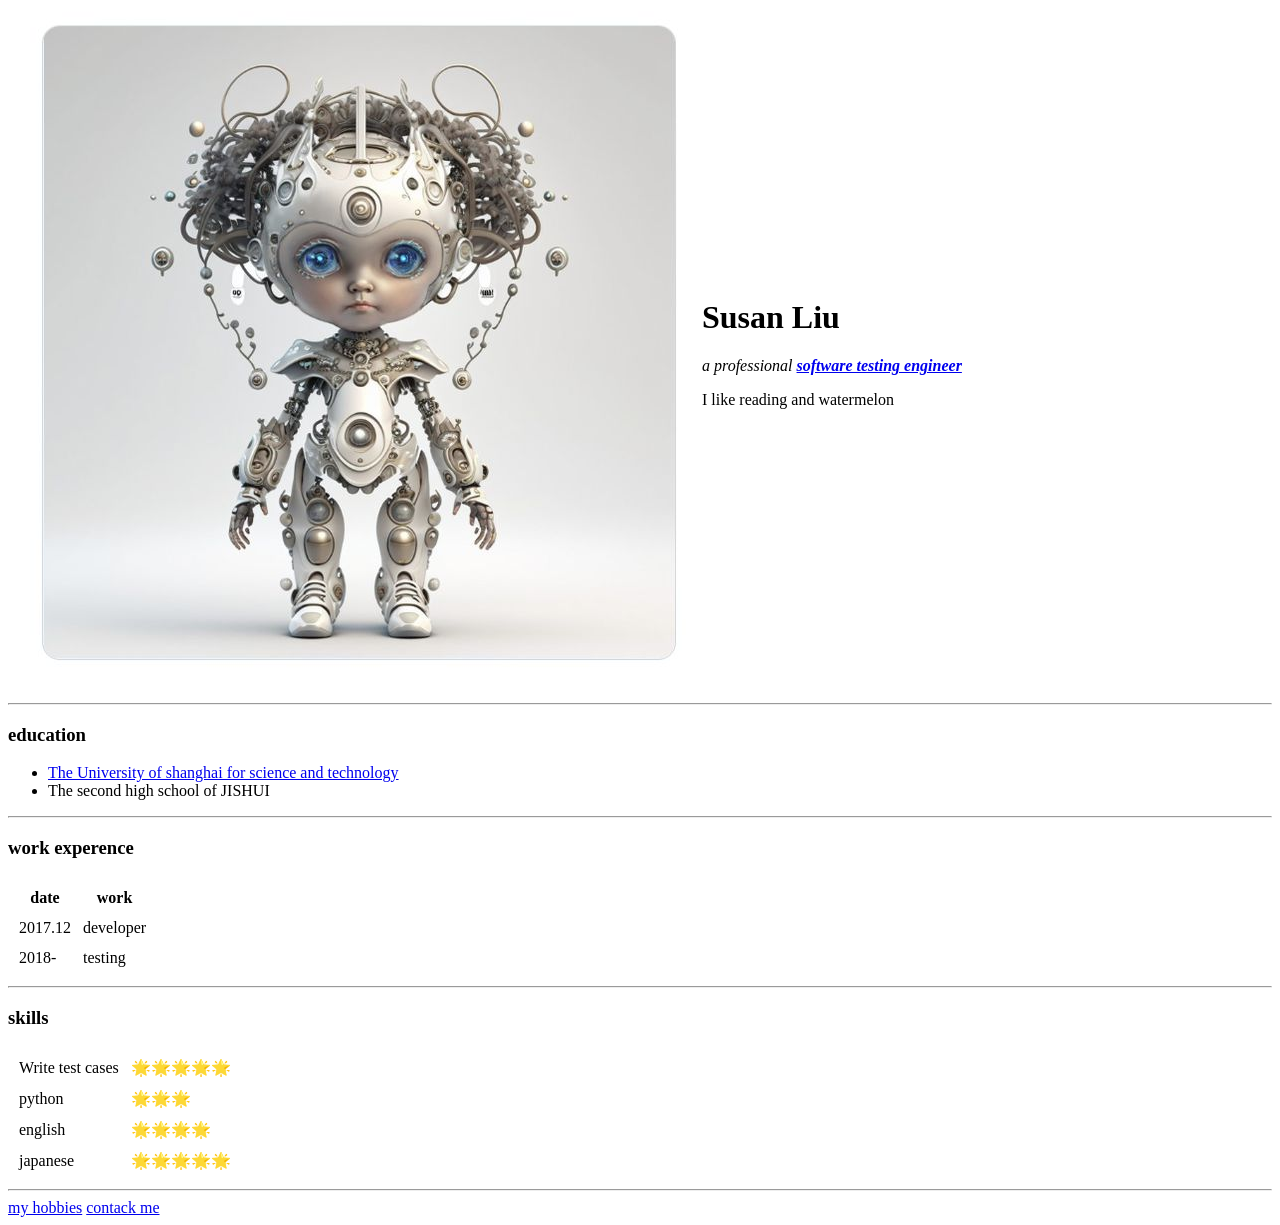
==== index.html @ 35a68c15 "Add initial CV website files" ====
<!DOCTYPE html>
<html lang="en" dir="ltr">
  <head>
    <meta charset="utf-8">
    <title>SusanLiu's Personal Site</title>
  </head>
  <body>
      <table>
          <tr>
              <td><img src="images/chatgpt.png" alt="flower" /></td>
              <td>
                  <h1>Susan Liu</h1>
                  <!--em is italic-->
                  <!--strong is bold-->
                  <p><em>a professional <strong><a href="https://fourthlimited.atlassian.net/wiki/spaces/RBCD/pages/1658449252/Training+User+Guides">software testing engineer</a></strong></em></p>
                  <p>I like reading and watermelon</p>
              </td>
          </tr>
      </table>
      
     
      <hr>
      <h3>education</h3>
      <ul>
          <li><a href="https://www.usst.edu.cn/main.htm">The University of shanghai for science and technology</a></li>
          <li>The second high school of JISHUI</li>
      </ul>
      <hr />
      <h3>work experence</h3>
      <table cellspacing="10">
          <thead>
              <tr>
                
                  <th>date</th>
                  <th>work</th>
              </tr>
          </thead> 
          <tbody>
              <tr>
                  <td>2017.12</td>
                  <td>developer</td>
                 
              </tr>
              <tr>
                  <td>2018-</td>
                  <td>testing</td>
              </tr>
          </tbody> 
      </table>
      <hr />
      <h3>skills</h3>
      
                  <table cellspacing="10">
                      <tr>
                          <td>Write test cases</td>
                          <td>🌟🌟🌟🌟🌟</td>

                      </tr>
                      <tr>
                          <td>python</td>
                          <td>🌟🌟🌟</td>
                      </tr>
                      <tr>
                          <td>english</td>
                          <td>🌟🌟🌟🌟</td>
                      </tr>
                      <tr>
                          <td>japanese</td>
                          <td>🌟🌟🌟🌟🌟</td>
                      </tr>

                  </table>
             
     
      <hr />
      <a href="my hobbies.html">my hobbies</a>
      <a href="contact me.html">contack me</a>




  </body>
</html>
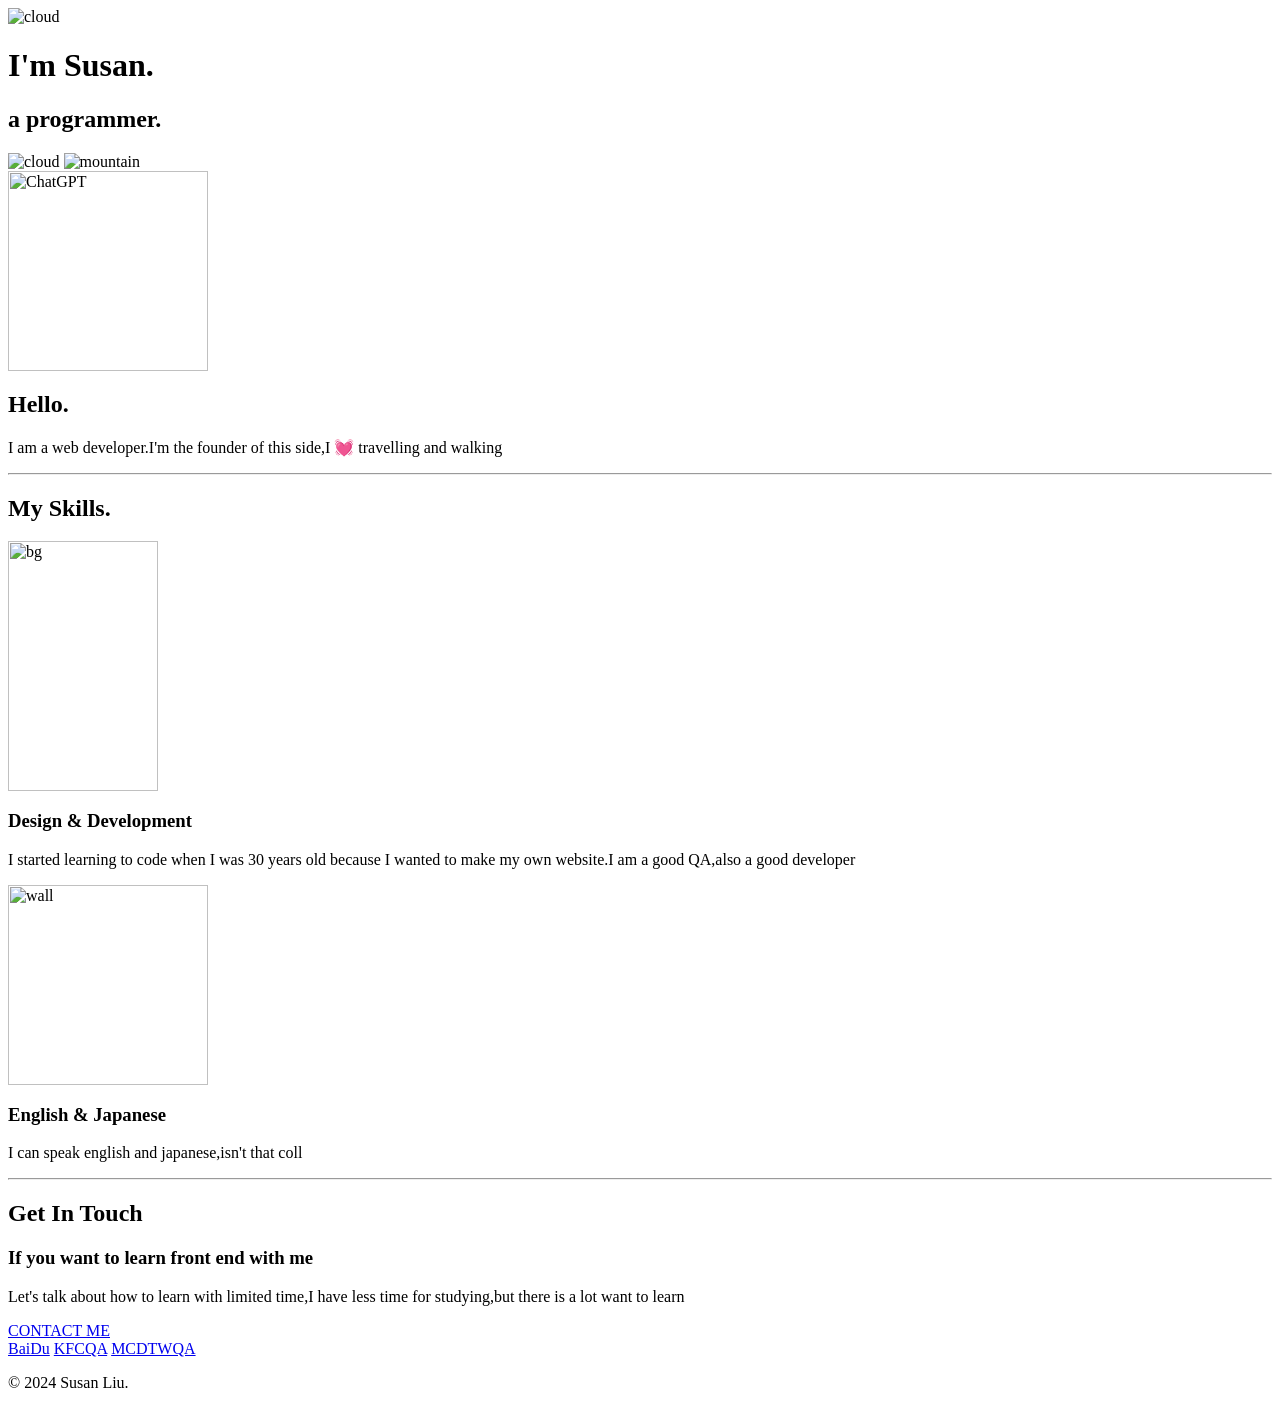
==== commit 5de09494: "Add files via upload" ====
--- a/index.html
+++ b/index.html
@@ -1,83 +1,58 @@
-<!DOCTYPE html>
-<html lang="en" dir="ltr">
-  <head>
-    <meta charset="utf-8">
-    <title>SusanLiu's Personal Site</title>
-  </head>
-  <body>
-      <table>
-          <tr>
-              <td><img src="images/chatgpt.png" alt="flower" /></td>
-              <td>
-                  <h1>Susan Liu</h1>
-                  <!--em is italic-->
-                  <!--strong is bold-->
-                  <p><em>a professional <strong><a href="https://fourthlimited.atlassian.net/wiki/spaces/RBCD/pages/1658449252/Training+User+Guides">software testing engineer</a></strong></em></p>
-                  <p>I like reading and watermelon</p>
-              </td>
-          </tr>
-      </table>
-      
-     
-      <hr>
-      <h3>education</h3>
-      <ul>
-          <li><a href="https://www.usst.edu.cn/main.htm">The University of shanghai for science and technology</a></li>
-          <li>The second high school of JISHUI</li>
-      </ul>
-      <hr />
-      <h3>work experence</h3>
-      <table cellspacing="10">
-          <thead>
-              <tr>
-                
-                  <th>date</th>
-                  <th>work</th>
-              </tr>
-          </thead> 
-          <tbody>
-              <tr>
-                  <td>2017.12</td>
-                  <td>developer</td>
-                 
-              </tr>
-              <tr>
-                  <td>2018-</td>
-                  <td>testing</td>
-              </tr>
-          </tbody> 
-      </table>
-      <hr />
-      <h3>skills</h3>
-      
-                  <table cellspacing="10">
-                      <tr>
-                          <td>Write test cases</td>
-                          <td>🌟🌟🌟🌟🌟</td>
+﻿<html xmlns="http://www.w3.org/1999/xhtml">
+<head>
+    <title>Susan Liu</title>
+    <link href="css/Styles.css" rel="stylesheet" />
+    <link href="favicon.ico" rel="icon" />
+    <link rel="preconnect" href="https://fonts.googleapis.com">
+    <link rel="preconnect" href="https://fonts.gstatic.com" crossorigin>
+    <link href="https://fonts.googleapis.com/css2?family=Handjet:wght@100..900&family=Merriweather:ital,wght@0,300;0,400;0,700;0,900;1,300;1,400;1,700;1,900&family=Montserrat:ital,wght@0,100..900;1,100..900&display=swap" rel="stylesheet">
+</head>
+<body>
+    <div class="top-container">
+        <img class="top-clound" src="images/cloud.png" alt="cloud" />
+        <h1>I'm Susan.</h1>
+        <h2>a <span class="pro">pro</span>grammer.</h2>
+        <img class="bottom-clound" src="images/cloud.png" alt="cloud" />
+        <img src="images/mountain.jpg" alt="mountain" />
+    </div>
+    <div class="middle-container">
+        <div class="profile">
+            <img class="ChatGPT2" src="images/ChatGPT2.png" alt="ChatGPT" height="200" width="200" border-radius="50%"/>
+            <h2>Hello.</h2>
+            <p class="helloDescription">I am a web developer.I'm the founder of this side,I 💓 travelling and walking</p>
+        </div>
+        <hr />
+        <div class="skills">
+            <h2>My Skills.</h2>
+            <div class="skill-row">
+                <img class="bg" src="images/bg.bmp" alt="bg" height="250" width="150" />
+                <h3>Design & Development</h3>
+                <p class="bgDesription">
+                    I started learning to code when I was 30 years old because I wanted to make my own website.I am a good QA,also a good developer
+                </p>
+            </div>
+            <div class="skill-row">
+                <img class="wall" src="images/wall.png" alt="wall" height="200" width="200"/>
+                <h3>English & Japanese</h3>
+                <p class="wallDescription">I can speak english and japanese,isn't that coll</p>
+            </div>
+        </div>
+        <hr />
+        <div class="contact-me">
+            <h2>Get In Touch</h2>
+            <h3>If you want to learn front end with me</h3>
+            <p class="learnDescription">Let's talk about how to learn with limited time,I have less time for studying,but there is  a lot want to learn</p>
+            <a class="btn" href="mailto:name@email.com">CONTACT ME</a>
+        </div>
+    </div>
 
-                      </tr>
-                      <tr>
-                          <td>python</td>
-                          <td>🌟🌟🌟</td>
-                      </tr>
-                      <tr>
-                          <td>english</td>
-                          <td>🌟🌟🌟🌟</td>
-                      </tr>
-                      <tr>
-                          <td>japanese</td>
-                          <td>🌟🌟🌟🌟🌟</td>
-                      </tr>
+    <div class="bottom-container">
+        <a class="footer-link" href="https://www.baidu.com/">BaiDu</a>
+        <a class="footer-link" href="https://kfcqa.macromatix.net/">KFCQA</a>
+        <a class="footer-link" href="https://mcdtwqa.macromatix.net/">MCDTWQA</a>
+        <p class="copyright">© 2024 Susan Liu.</p>
+    </div>
+   
 
-                  </table>
-             
-     
-      <hr />
-      <a href="my hobbies.html">my hobbies</a>
-      <a href="contact me.html">contack me</a>
-
-
-
-
-  </body>
-</html>
+</body>
+</html>
